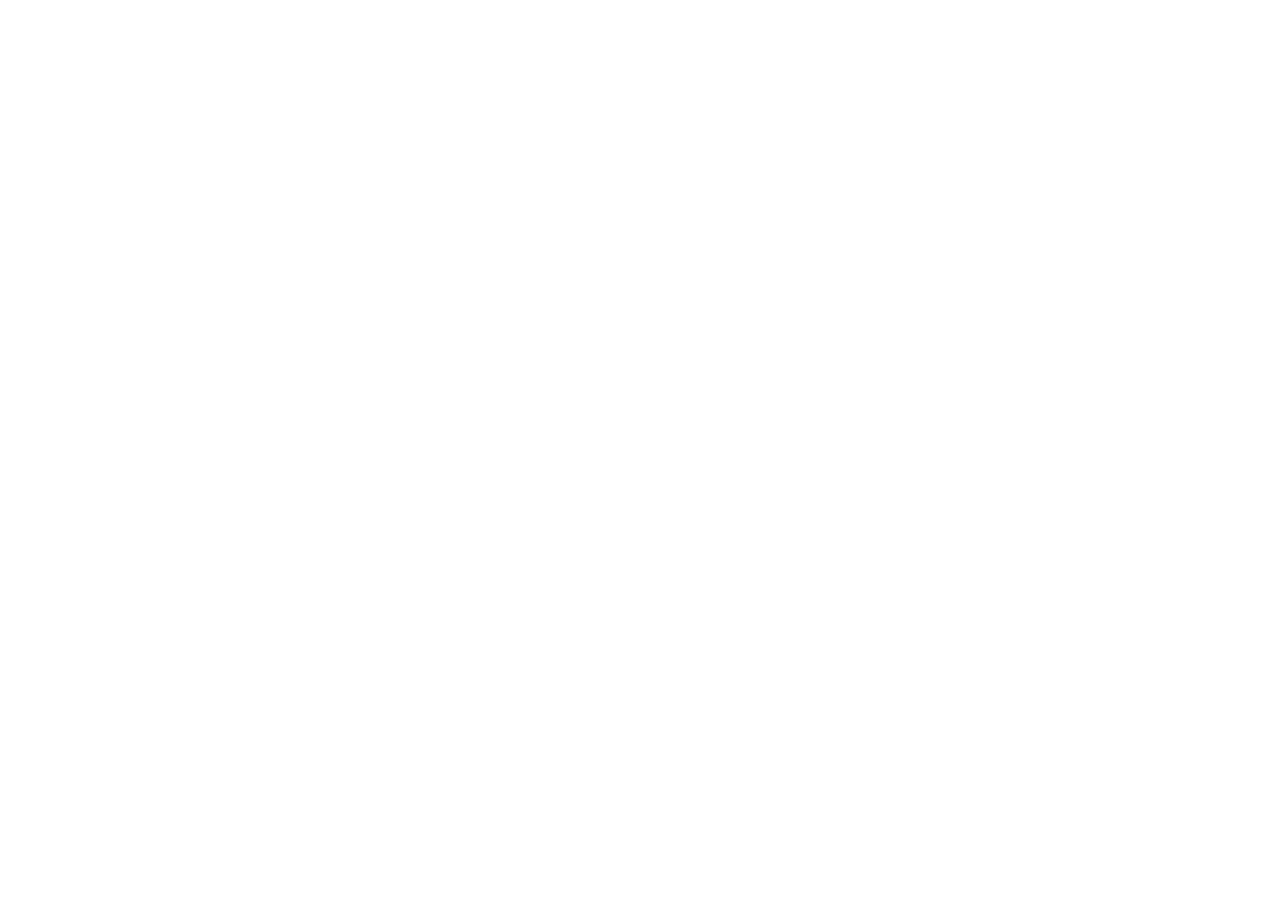
==== index.html @ fc614683 "[update]文字小文字に" ====
<!DOCTYPE html>
<html lang="ja">
<head>
  <meta charset="UTF-8">
  <meta name="viewport" content="width=device-width, initial-scale=1.0">
  <title>佐々木様LP</title>
    <link rel="stylesheet" type="text/css" href="css/reset.css">
    <!-- <link rel="stylesheet" type="text/css" href="css/anime.css"> -->
  <link rel="stylesheet" href="./assets/css/reset.css">
  <link rel="stylesheet" href="./assets/css/style.css">
</head>
<body id="protected-content" style="display: none;">

  <header></header>


  <div id="wrap">
    <div class="pagetop">
      <div class="side formBtn btn_float ">
        <a href="https://lp.starlight-fitness.jp/clp/sv5-ig-prof-lead-v1-line-thanks/" target="_blank">
          <!-- クリックした先のURL!-->
          <img class="lazyload -pc" src="./assets/img/PC/banner.png" alt>
          <img class="lazyload -sp" src="./assets/img/SP/banner.png" alt>
        </a>
      </div>
    </div>



    <!--FVここから-->
    <!-- <section id="section-sp01">
      <div class="container">
        <picture>
          <source srcset="./assets/img/PC/FV01.jpg" media="(max-width:600px)">
          <img src="./assets/img/PC/FV01.jpg" alt loading="lazy">
        </picture>
      </div>
    </section> -->
    <section id="section-01">
      <div class="container">
        <picture>
          <source srcset="./assets/img/SP/1FV-men.jpg" media="(max-width:600px)">
          <img src="./assets/img/PC/1FV-men.jpg" alt loading="lazy">
        </picture>
        <div class="section-01 btn_area">
          <a href="https://lp.starlight-fitness.jp/clp/sv5-ig-prof-lead-v1-line-thanks/" target="blank">
            <img src="./assets/img/PC/btn01.png" alt>
          </a>
        </div>
      </div>
    </section>
    <section id="section-02"><!--背景画像を指定02-->
      <div class="container">
        <picture>
          <source srcset="./assets/img/SP/sec02.jpg" media="(max-width:600px)">
          <img src="./assets/img/PC/sec02.jpg" alt loading="lazy">
        </picture>
        <div class="video_area">
          <div style="padding:60% 0 0 0;position:relative;"><iframe src="https://player.vimeo.com/video/820340994?h=510c86d027&amp;badge=0&amp;autopause=0&amp;player_id=0&amp;app_id=58479"  allow="autoplay; fullscreen; picture-in-picture; clipboard-write" style="position:absolute;top:0;left:0;width:100%;height:100%;" title="LP用の動画"></iframe></div>

        </div>

      </div>
    </section>
    <section id="section-cta"><!--背景画像を指定03-->
      <div class="container">
        <picture>
          <source srcset="./assets/img/SP/cta.jpg" media="(max-width:600px)" >
          <img src="./assets/img/PC/cta.jpg" alt loading="lazy">
        </picture>
        <div class="btn_area">
          <a href="https://lp.starlight-fitness.jp/clp/sv5-ig-prof-lead-v1-line-thanks/" target="blank">
            <img src="./assets/img/PC/btn01.png" alt>
          </a>
        </div>
      </div>
    </section>
    <section id="section-03"><!--背景画像を指定03-->
      <div class="container">
        <picture>
          <source srcset="./assets/img/SP/sec03.jpg" media="(max-width:600px)" >
          <img src="./assets/img/PC/sec03.jpg" alt loading="lazy">
        </picture>
      </div>
    </section>
    <section id="section-04"><!--背景画像を指定04-->
      <div class="container">
        <picture>
          <source srcset="./assets/img/SP/sec04.jpg" media="(max-width:600px)" >
          <img src="./assets/img/PC/sec04.jpg" alt loading="lazy">
        </picture>
      </div>
    </section>
    <section id="section-05"><!--背景画像を指定05-->
      <div class="container">
        <picture>
          <source srcset="./assets/img/SP/sec05.jpg" media="(max-width:600px)" >
          <img src="./assets/img/PC/sec05.jpg" alt loading="lazy">
        </picture>
      </div>
    </section>
    <section id="section-06"><!--背景画像を指定06-->
      <div class="container">
        <picture>
          <source srcset="./assets/img/SP/sec06.jpg" media="(max-width:600px)" >
          <img src="./assets/img/PC/sec06.jpg" alt loading="lazy">
        </picture>
        <!-- <div class="btn_area">
          <a href="https://lp.starlight-fitness.jp/clp/sv5-ig-prof-lead-v1-line-thanks/" target="blank">
            <img src="./assets/img/PC/btn02.png" alt>
          </a>
        </div> -->
      </div>
    </section>
    <section id="section-07"><!--背景画像を指定07-->
      <div class="container">
        <picture>
          <source srcset="./assets/img/SP/sec07.jpg" media="(max-width:600px)" >
          <img src="./assets/img/PC/sec07.jpg" alt loading="lazy">
        </picture>
      </div>
    </section>
    <section id="section-08"><!--背景画像を指定08-->
      <div class="container">
        <picture>
          <source srcset="./assets/img/SP/sec08.jpg" media="(max-width:600px)" >
          <img src="./assets/img/PC/sec08.jpg" alt loading="lazy">
        </picture>
      </div>
    </section>
    <section id="section-09"><!--背景画像を指定06-->
      <div class="container">
        <picture>
          <source srcset="./assets/img/SP/sec09.jpg" media="(max-width:600px)" >
          <img src="./assets/img/PC/sec09.jpg" alt loading="lazy">
        </picture>
      </div>
    </section>
    <section id="section-10"><!--背景画像を指定07-->
      <div class="container">
        <picture>
          <source srcset="./assets/img/SP/sec10.jpg" media="(max-width:600px)" >
          <img src="./assets/img/PC/sec10.jpg" alt loading="lazy">
        </picture>
      </div>
    </section>
    <section id="section-11"><!--背景画像を指定08-->
      <div class="container">
        <picture>
          <source srcset="./assets/img/SP/sec11.jpg" media="(max-width:600px)" >
          <img src="./assets/img/PC/sec11.jpg" alt loading="lazy">
        </picture>
        <div class="section-11 btn_area">
          <a href="https://lp.starlight-fitness.jp/clp/sv5-ig-prof-lead-v1-line-thanks/" target="blank">
            <img src="./assets/img/PC/btn02.png" alt>
          </a>
        </div>
      </div>
    </section>
    <section id="section-12"><!--背景画像を指定09-->
      <div class="container">
        <picture>
          <source srcset="./assets/img/SP/sec12.jpg" media="(max-width:600px)" >
          <img src="./assets/img/PC/sec12.jpg" alt loading="lazy">
        </picture>
      </div>
    </section>
    <section id="section-13"><!--背景画像を指定09-->
      <div class="container">
        <picture>
          <source srcset="./assets/img/SP/sec13.jpg" media="(max-width:600px)" >
          <img src="./assets/img/PC/sec13.jpg" alt loading="lazy">
        </picture>
      </div>
    </section>
    <section id="section-14"><!--背景画像を指定09-->
      <div class="container">
        <picture>
          <source srcset="./assets/img/SP/sec14.jpg" media="(max-width:600px)" >
          <img src="./assets/img/PC/sec14.jpg" alt loading="lazy">
        </picture>
        <div class="btn_area">
          <a href="https://lp.starlight-fitness.jp/clp/sv5-ig-prof-lead-v1-line-thanks/" target="blank">
            <img src="./assets/img/PC/btn02.png" alt>
          </a>
        </div>
      </div>
    </section>


  </div>

<div id="footer">
  <a href="https://lp.starlight-fitness.jp/clp/privacy/">プライバシーポリシー</a>
  <a href="https://lp.starlight-fitness.jp/clp/tokusho/">特商法取引に関する表記</a><br>
  &copy;2024 STARLIGHT FITNESS, All Rights Reserved.
</div>

  <script src="https://code.jquery.com/jquery-3.4.1.min.js" integrity="sha256-CSXorXvZcTkaix6Yvo6HppcZGetbYMGWSFlBw8HfCJo=" crossorigin="anonymous"></script>
    <script>
      function authenticate() {
        var username = prompt("Enter username:");
        var password = prompt("Enter password:");

        // ベーシックなユーザー名とパスワードのチェック
        if (username === 'demo' && password === 'demo') {
          document.getElementById('protected-content').style.display = 'block';
        } else {
          alert('Incorrect username or password');
          window.location.reload();
        }
      }

      window.onload = function () {
        authenticate();
      };
    </script>
  <script src="https://player.vimeo.com/api/player.js"></script>
  <script src="./assets/js/style.js"></script>
</body>
</html>
---- assets/css/style.css ----
@charset "UTF-8";
/* ---------------------------------------------------
 * base
/* ---------------------------------------------------*/
html {
  font-size: 62.5%;
  /*適宜変更お願いします*/
  width: 100%;
  -webkit-box-sizing: border-box;
  box-sizing: border-box;
}

body {
  text-align: center;
  font-size: 10px;
  font-family: "Noto Sans JP", YuGothic, "Yu Gothic", "ヒラギノ角ゴシック", "Hiragino Sans", sans-serif;
  color: #000000;
  line-height: 1.75;
  width: 100%;
  background-color: #fff;
  font-weight: 400;
  /*適宜変更お願いします*/
  -webkit-font-feature-settings: "palt" 1;
          font-feature-settings: "palt" 1;
  /*自動カーニング*/
}

img {
  max-width: 100%;
  height: auto;
}

a {
  color: #fff;
}

a:hover {
  /*opacity: 0.8;*/
  text-decoration: none;
}

p {
  text-align: justify;
  hanging-punctuation: allow-end;
  /*文字のぶら下げ*/
}

section {
  margin-top: -5px;
}

#footer {
  text-align: center;
  font-size: 1.5em;
  padding: 1em;
  padding-bottom: 1em;
  margin-bottom: 0px;
  background-color: #696155;
  color: #ffffff;
}

#footer a {
  color: #ffffff;
  margin: 30px;
}

/* ---------------------------------------------------
 * common（PC　min-width: 1023px）
/* ---------------------------------------------------*/
.wrap {
  width: 2000px;
  max-width: 100%;
}

.container {
  position: relative;
  max-width: 1100px;
  margin-left: auto;
  margin-right: auto;
}

/*背景画像を指定*/
section#section-01 {
  background: url(../img_pc/section_1.webp) no-repeat top center;
  height: px;
}

section#section-02 {
  background: url(../img_pc/section_2.webp) no-repeat top center;
  height: px;
}

section#section-03 {
  background: url(../img_pc/section_3.webp) no-repeat top center;
  height: px;
}

section#section-04 {
  background: url(../img_pc/section_4.webp) no-repeat top center;
  height: px;
}

section#section-05 {
  background: url(../img_pc/section_5.webp) no-repeat top center;
  height: px;
}

section#section-06 {
  background: url(../img_pc/section_6.webp) no-repeat top center;
  height: px;
}

section#section-07 {
  background: url(../img_pc/section_7.webp) no-repeat top center;
  height: px;
}

section#section-08 {
  background: url(../img_pc/section_8.webp) no-repeat top center;
  height: px;
}

section#section-09 {
  background: url(../img_pc/section_9.webp) no-repeat top center;
  height: px;
}

section#section-10 {
  background: url(../img_pc/section_10.webp) no-repeat top center;
  height: px;
}

/*背景画像を指定*/
section#section-11 {
  background: url(../img_pc/section_11.webp) no-repeat top center;
  height: px;
}

section#section-12 {
  background: url(../img_pc/section_12.webp) no-repeat top center;
  height: px;
}

section#section-13 {
  background: url(../img_pc/section_13.webp) no-repeat top center;
  height: px;
}

section#section-14 {
  background: url(../img_pc/section_14.webp) no-repeat top center;
  height: px;
}

section#section-15 {
  background: url(../img_pc/section_15.webp) no-repeat top center;
  height: px;
}

section#section-16 {
  background: url(../img_pc/section_16.webp) no-repeat top center;
  height: px;
}

section#section-17 {
  background: url(../img_pc/section_17.webp) no-repeat top center;
  height: px;
}

section#section-18 {
  background: url(../img_pc/section_18.webp) no-repeat top center;
  height: px;
}

section#section-19 {
  background: url(../img_pc/section_19.webp) no-repeat top center;
  height: px;
}

section#section-20 {
  background: url(../img_pc/section_20.webp) no-repeat top center;
  height: px;
}

/*背景画像を指定*/
section#section-21 {
  background: url(../img_pc/section_21.webp) no-repeat top center;
  height: px;
}

section#section-22 {
  background: url(../img_pc/section_22.webp) no-repeat top center;
  height: px;
}

section#section-23 {
  background: url(../img_pc/section_23.webp) no-repeat top center;
  height: px;
}

section#section-24 {
  background: url(../img_pc/section_24.webp) no-repeat top center;
  height: px;
}

section#section-25 {
  background: url(../img_pc/section_25.webp) no-repeat top center;
  height: px;
}

section#section-26 {
  background: url(../img_pc/section_26.webp) no-repeat top center;
  height: px;
}

section#section-27 {
  background: url(../img_pc/section_27.webp) no-repeat top center;
  height: px;
}

section#section-28 {
  background: url(../img_pc/section_28.webp) no-repeat top center;
  height: px;
}

section#section-29 {
  background: url(../img_pc/section_29.webp) no-repeat top center;
  height: px;
}

/*背景画像を指定*/
section#section-30 {
  background: url(../img_pc/section_30.webp) no-repeat top center;
  height: px;
}

/*背景画像を指定*/
section#section-31 {
  background: url(../img_pc/section_31.webp) no-repeat top center;
  height: px;
}

section#section-32 {
  background: url(../img_pc/section_32.webp) no-repeat top center;
  height: px;
}

section#section-33_1 {
  background: url(../img_pc/section_33_1.webp) no-repeat top center;
  height: px;
}

section#section-33_2 {
  background: url(../img_pc/section_33_2.webp) no-repeat top center;
  height: px;
}

section#section-33_3 {
  background: url(../img_pc/section_33_3.webp) no-repeat top center;
  height: px;
}

section#section-33_4 {
  background: url(../img_pc/section_33_4.webp) no-repeat top center;
  height: px;
}

section#section-34 {
  background: url(../img_pc/section_34.webp) no-repeat top center;
  height: px;
}

section#section-35 {
  background: url(../img_pc/section_35.webp) no-repeat top center;
  height: px;
}

section#section-36 {
  background: url(../img_pc/section_36.webp) no-repeat top center;
  height: px;
}

section#section-37 {
  background: url(../img_pc/section_37.webp) no-repeat top center;
  height: px;
}

section#section-38 {
  background: url(../img_pc/section_38.webp) no-repeat top center;
  height: px;
}

section#section-39 {
  background: url(../img_pc/section_39.webp) no-repeat top center;
  height: px;
}

section#section-40 {
  background: url(../img_pc/section_40.webp) no-repeat top center;
  height: px;
}

/*背景画像を指定*/
section#section-41_1 {
  background: url(../img_pc/section_41_1.webp) no-repeat top center;
  height: px;
}

section#section-41_2 {
  background: url(../img_pc/section_41_2.webp) no-repeat top center;
  height: px;
}

section#section-41_3 {
  background: url(../img_pc/section_41_3.webp) no-repeat top center;
  height: px;
}

section#section-41_4 {
  background: url(../img_pc/section_41_4.webp) no-repeat top center;
  height: px;
}

section#section-42 {
  background: url(../img_pc/section_42.webp) no-repeat top center;
  height: px;
}

section#section-43 {
  background: url(../img_pc/section_43.webp) no-repeat top center;
  height: px;
}

section#section-44 {
  background: url(../img_pc/section_44_1.webp) no-repeat top center;
  height: px;
}

section#section-45 {
  background: url(../img_pc/section_44_2.webp) no-repeat top center;
  height: px;
}

section#section-46 {
  background: url(../img_pc/section_44_3.webp) no-repeat top center;
  height: px;
}

section#section-47 {
  background: url(../img_pc/section_44_4.webp) no-repeat top center;
  height: px;
}

.-pc {
  display: block;
}

.-sp {
  display: none;
}

*,
*::before,
*::after {
  -webkit-box-sizing: inherit;
  box-sizing: inherit;
  /*親要素のbox-sizingを継承*/
}

.btn_area {
  position: absolute;
  z-index: 999;
  top: 50%;
  right: 0;
  left: 0;
  margin: auto;
  width: 36%;
  -webkit-animation: poyon 2s infinite;
  animation: poyon 2s infinite;
}

.section-01.btn_area {
  position: absolute;
  z-index: 999;
  top: 72%;
  right: 0;
  left: -26%;
  margin: auto;
  width: 39%;
  -webkit-animation: poyon 2s infinite;
  animation: poyon 2s infinite;
}

.section-11.btn_area {
  top: 54%;
}

@-webkit-keyframes poyon {
  0% {
    -webkit-transform: scale(1, 1) translate(0%, 0%);
            transform: scale(1, 1) translate(0%, 0%);
  }
  15% {
    -webkit-transform: scale(0.95, 0.95) translate(0%, 0%);
            transform: scale(0.95, 0.95) translate(0%, 0%);
  }
  30% {
    -webkit-transform: scale(1.05, 1.05) translate(0%, 0%);
            transform: scale(1.05, 1.05) translate(0%, 0%);
  }
  50% {
    -webkit-transform: scale(0.95, 0.95) translate(0%, 0%);
            transform: scale(0.95, 0.95) translate(0%, 0%);
  }
  70% {
    -webkit-transform: scale(1.05, 1.05) translate(0%, 0%);
            transform: scale(1.05, 1.05) translate(0%, 0%);
  }
  100% {
    -webkit-transform: scale(1, 1) translate(0%, 0%);
            transform: scale(1, 1) translate(0%, 0%);
  }
}

@keyframes poyon {
  0% {
    -webkit-transform: scale(1, 1) translate(0%, 0%);
            transform: scale(1, 1) translate(0%, 0%);
  }
  15% {
    -webkit-transform: scale(0.95, 0.95) translate(0%, 0%);
            transform: scale(0.95, 0.95) translate(0%, 0%);
  }
  30% {
    -webkit-transform: scale(1.05, 1.05) translate(0%, 0%);
            transform: scale(1.05, 1.05) translate(0%, 0%);
  }
  50% {
    -webkit-transform: scale(0.95, 0.95) translate(0%, 0%);
            transform: scale(0.95, 0.95) translate(0%, 0%);
  }
  70% {
    -webkit-transform: scale(1.05, 1.05) translate(0%, 0%);
            transform: scale(1.05, 1.05) translate(0%, 0%);
  }
  100% {
    -webkit-transform: scale(1, 1) translate(0%, 0%);
            transform: scale(1, 1) translate(0%, 0%);
  }
}
.btn_float {
  position: fixed;
  z-index: 999;
  width: 25vw;
  bottom: 2%;
  right: 2%;
}

iframe {
  width: 100%;
  height: 100%;
}

.video_area {
  position: absolute;
  z-index: 999;
  top: 26.5%;
  right: 0px;
  left: 0px;
  margin: auto;
  width: 54.5%;
  height: auto;
}

/*追従cta*/
.btn_float {
  position: fixed;
  z-index: 999;
  width: 25%;
  bottom: 20px;
  right: 0%;
  left: 73%;
}

.side {
  position: fixed;
  right: 0;
  bottom: 2%;
  z-index: 9999999;
}

.side a img:hover {
  opacity: 1;
}

.pagetop {
  opacity: 0;
  -webkit-transition: opacity 0.5s ease-in-out;
  transition: opacity 0.5s ease-in-out;
}

.pagetop.show {
  opacity: 1;
}

/*-----------------タブレットサイズ-----------------------
@media (min-width: 600px) and (max-width: 1023px) {
    body {
        font-size: 3.2rem;
    }
    .-pc {
        display: none;
    }
    .-sp {
        display: block;
    }
    .wrap {
        max-width: 100%;
        width: 100%;
    }
}
----------------------------------------*/
/*-----------------スマホサイズ-----------------------*/
@media screen and (max-width: 600px) {
  .-pc {
    display: none;
  }
  .-sp {
    display: block;
  }
  body {
    font-size: 4.2vw;
  }
  .wrap {
    max-width: 100%;
    width: 100%;
  }
  #footer {
    text-align: center;
    font-size: 0.8em;
    padding: 1em;
    margin-bottom: 0px;
  }
  #footer a {
    color: #ffffff;
  }
  .btn_area {
    position: absolute;
    z-index: 999;
    top: 50%;
    right: 0;
    left: 0;
    margin: auto;
    width: 84%;
    -webkit-animation: poyon 2s infinite;
            animation: poyon 2s infinite;
  }
  /*追従cta*/
  .btn_float {
    position: fixed;
    z-index: 999;
    width: 90%;
    bottom: 0;
    right: 0%;
    left: 5.5%;
  }
  .side {
    position: fixed;
    right: 0;
    bottom: 0;
    z-index: 9999999;
  }
  .side a img:hover {
    opacity: 1;
  }
  /*動画*/
  iframe {
    width: 100%;
    height: 100%;
  }
  .video_area {
    position: absolute;
    z-index: 999;
    top: 23%;
    right: 0;
    left: 0px;
    margin: auto;
    width: 90%;
    height: auto;
  }
  .section-01.btn_area {
    top: 75%;
    left: 0%;
    width: 90%;
  }
  section#section-01,
  section#section-02,
  section#section-03,
  section#section-04,
  section#section-05,
  section#section-06,
  section#section-07,
  section#section-08,
  section#section-09,
  section#section-10,
  section#section-11,
  section#section-12,
  section#section-13,
  section#section-14,
  section#section-15,
  section#section-16,
  section#section-17,
  section#section-18,
  section#section-19,
  section#section-20,
  section#section-21,
  section#section-22,
  section#section-23,
  section#section-24,
  section#section-25,
  section#section-26,
  section#section-27,
  section#section-28,
  section#section-29,
  section#section-30,
  section#section-31,
  section#section-32,
  section#section-33_1,
  section#section-33_2,
  section#section-33_3,
  section#section-33_4,
  section#section-34,
  section#section-35,
  section#section-36,
  section#section-37,
  section#section-38,
  section#section-39,
  section#section-40,
  section#section-41_1,
  section#section-41_2,
  section#section-41_3,
  section#section-41_4,
  section#section-42,
  section#section-43,
  section#section-44_1,
  section#section-44_2,
  section#section-44_3,
  section#section-44_4 {
    background: none !important;
  }
  section {
    margin-top: -12px;
  }
}
/*----------------------------------------*/
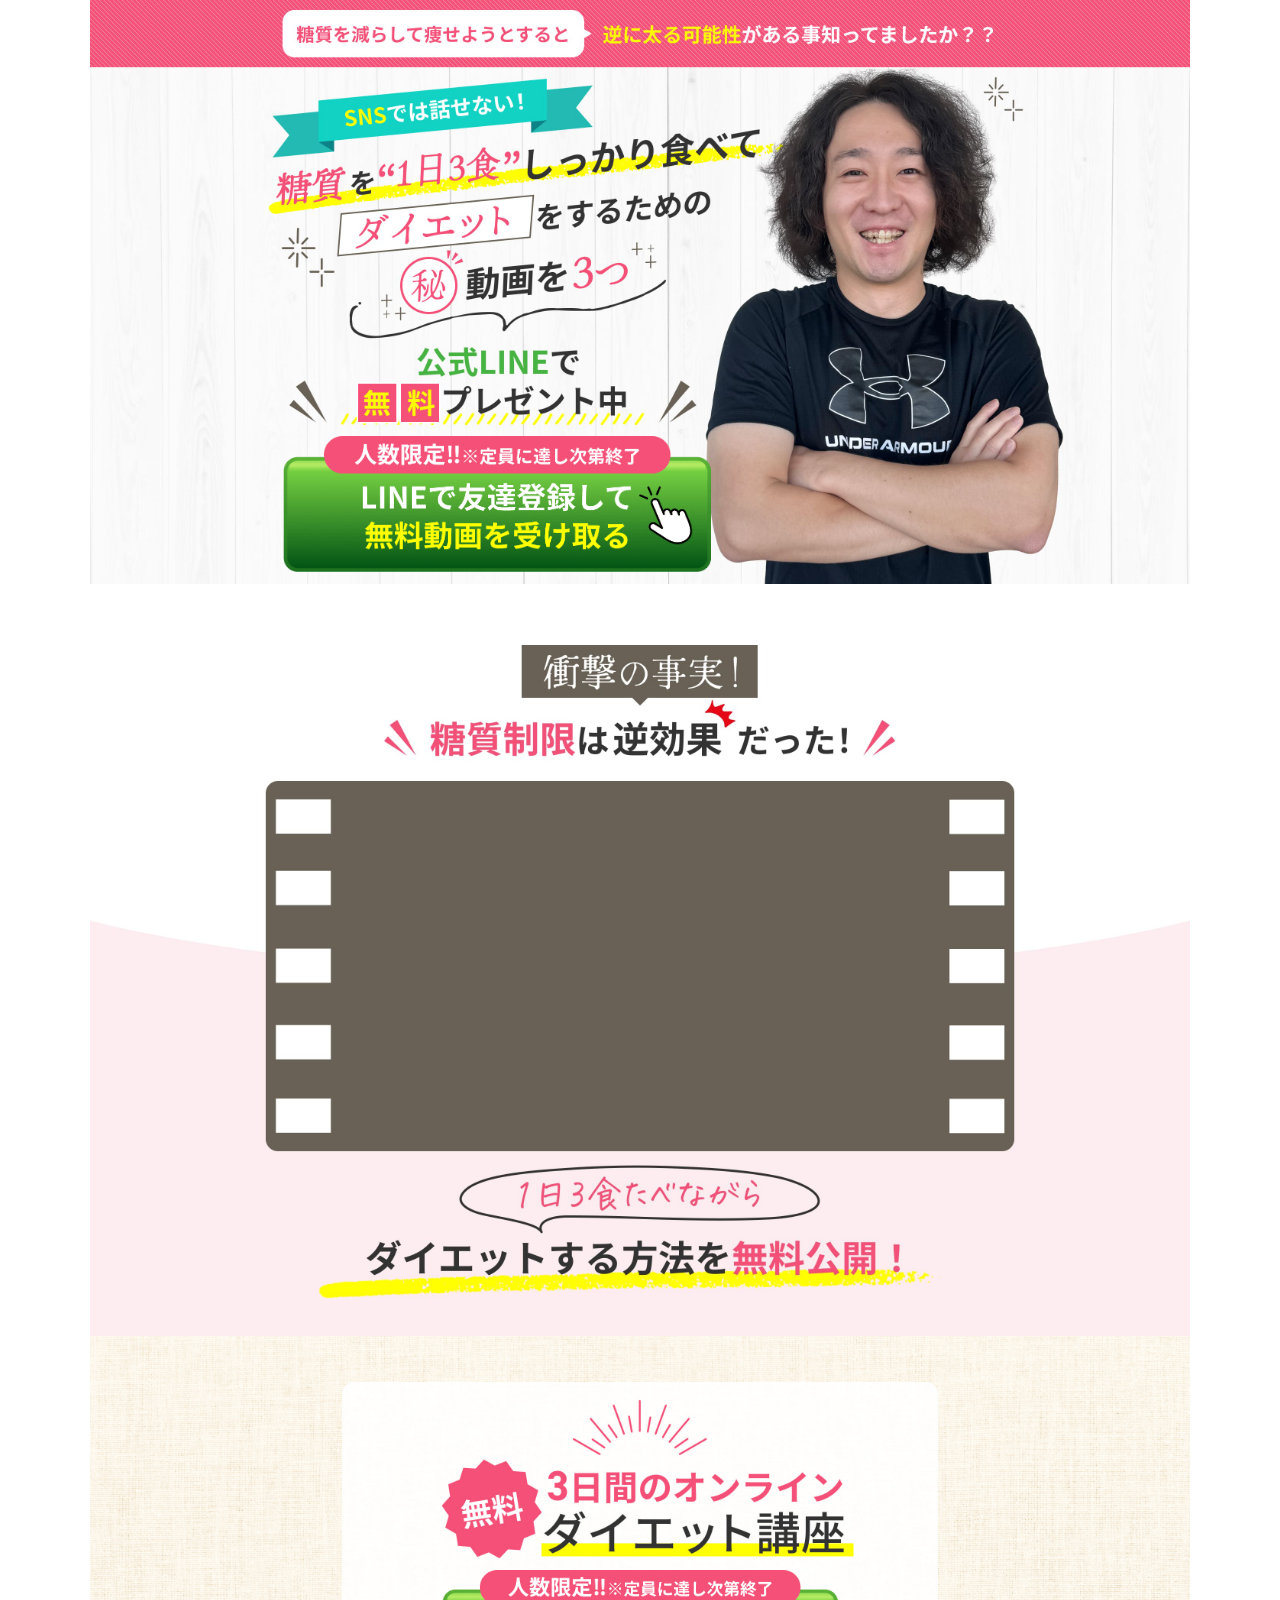
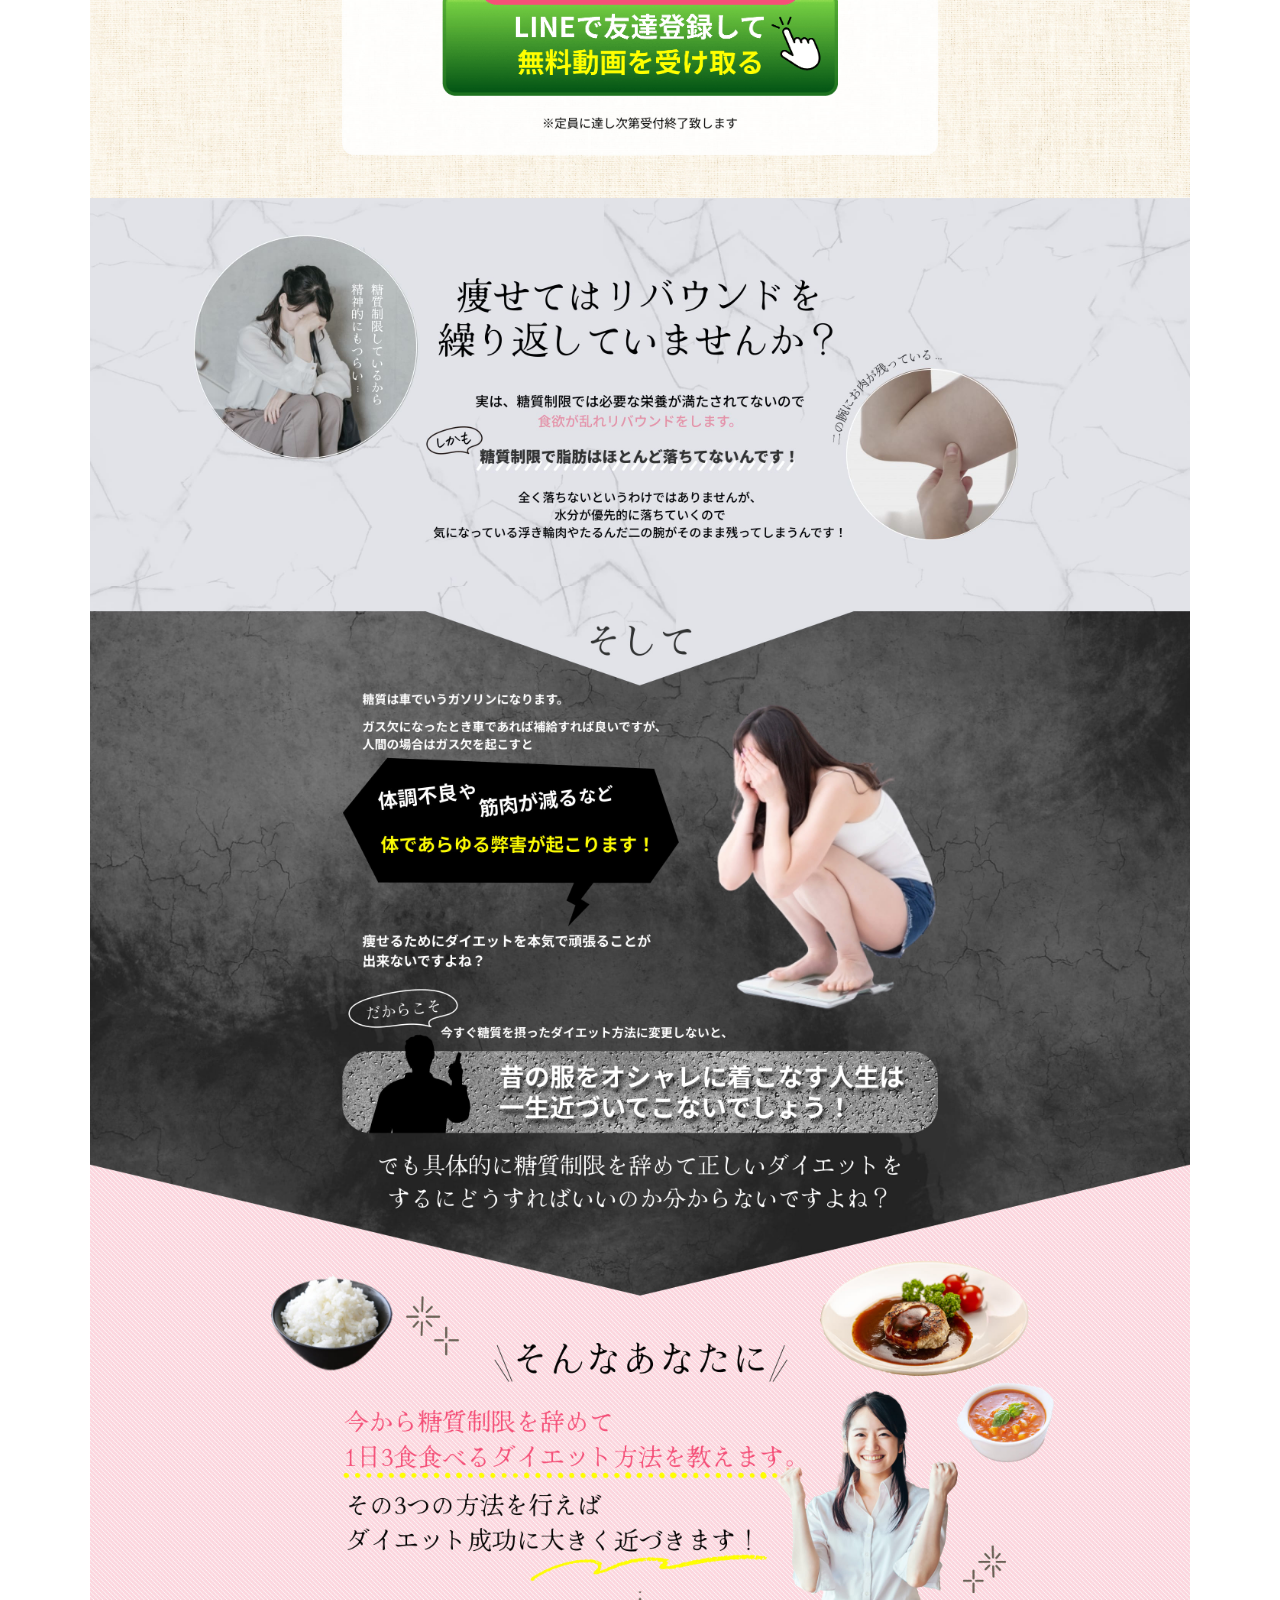
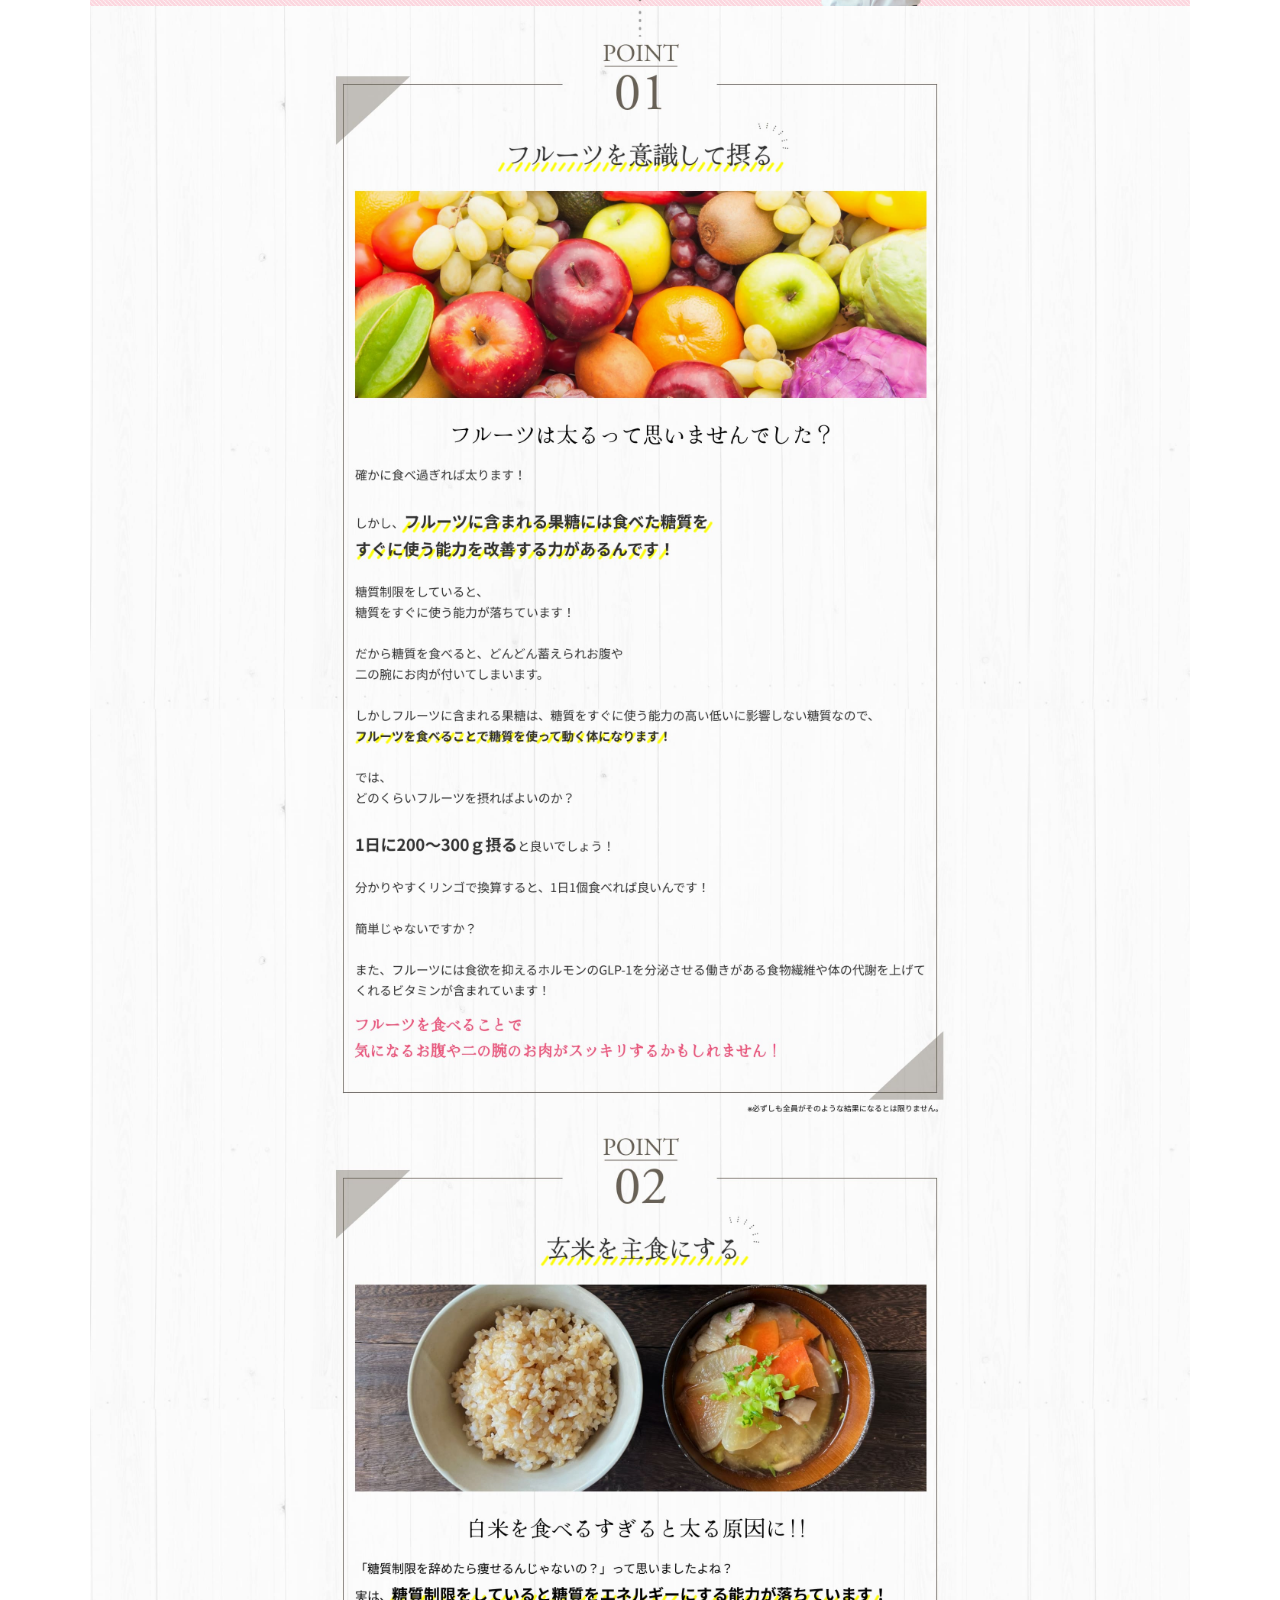
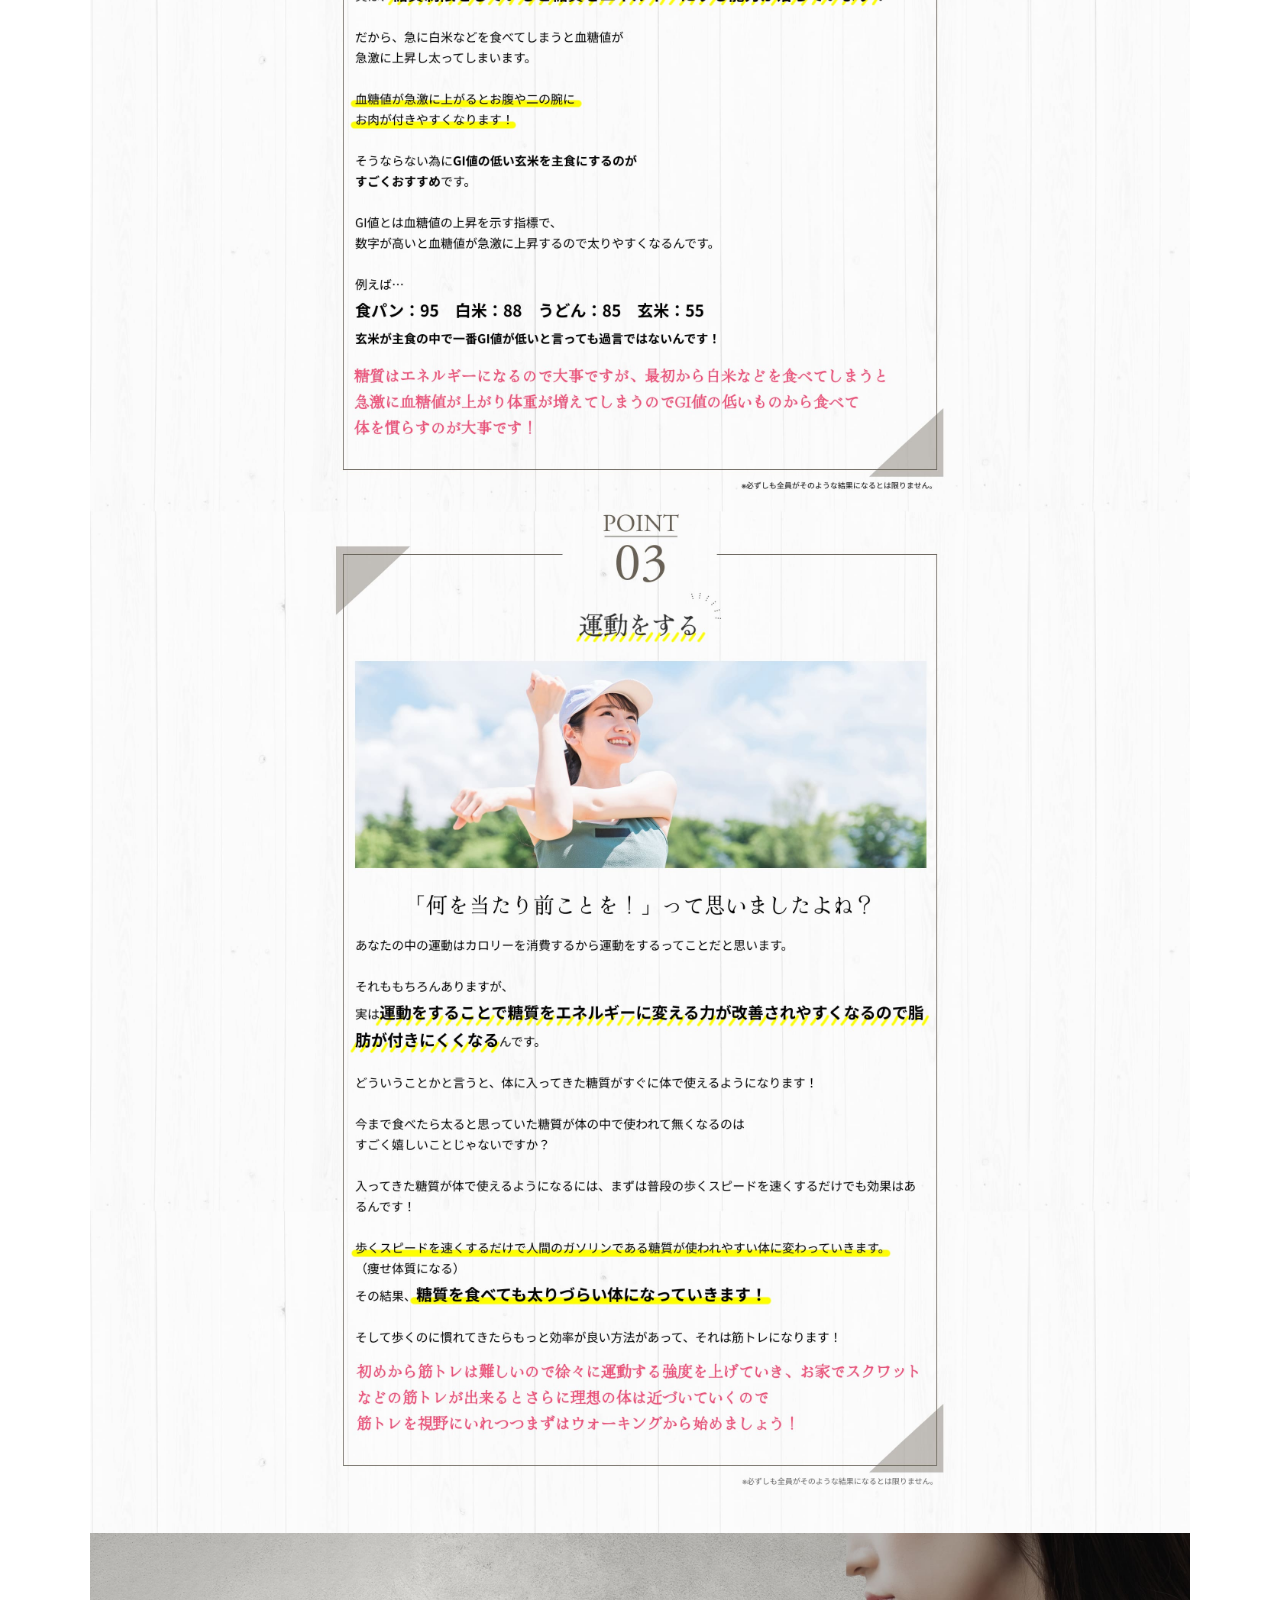
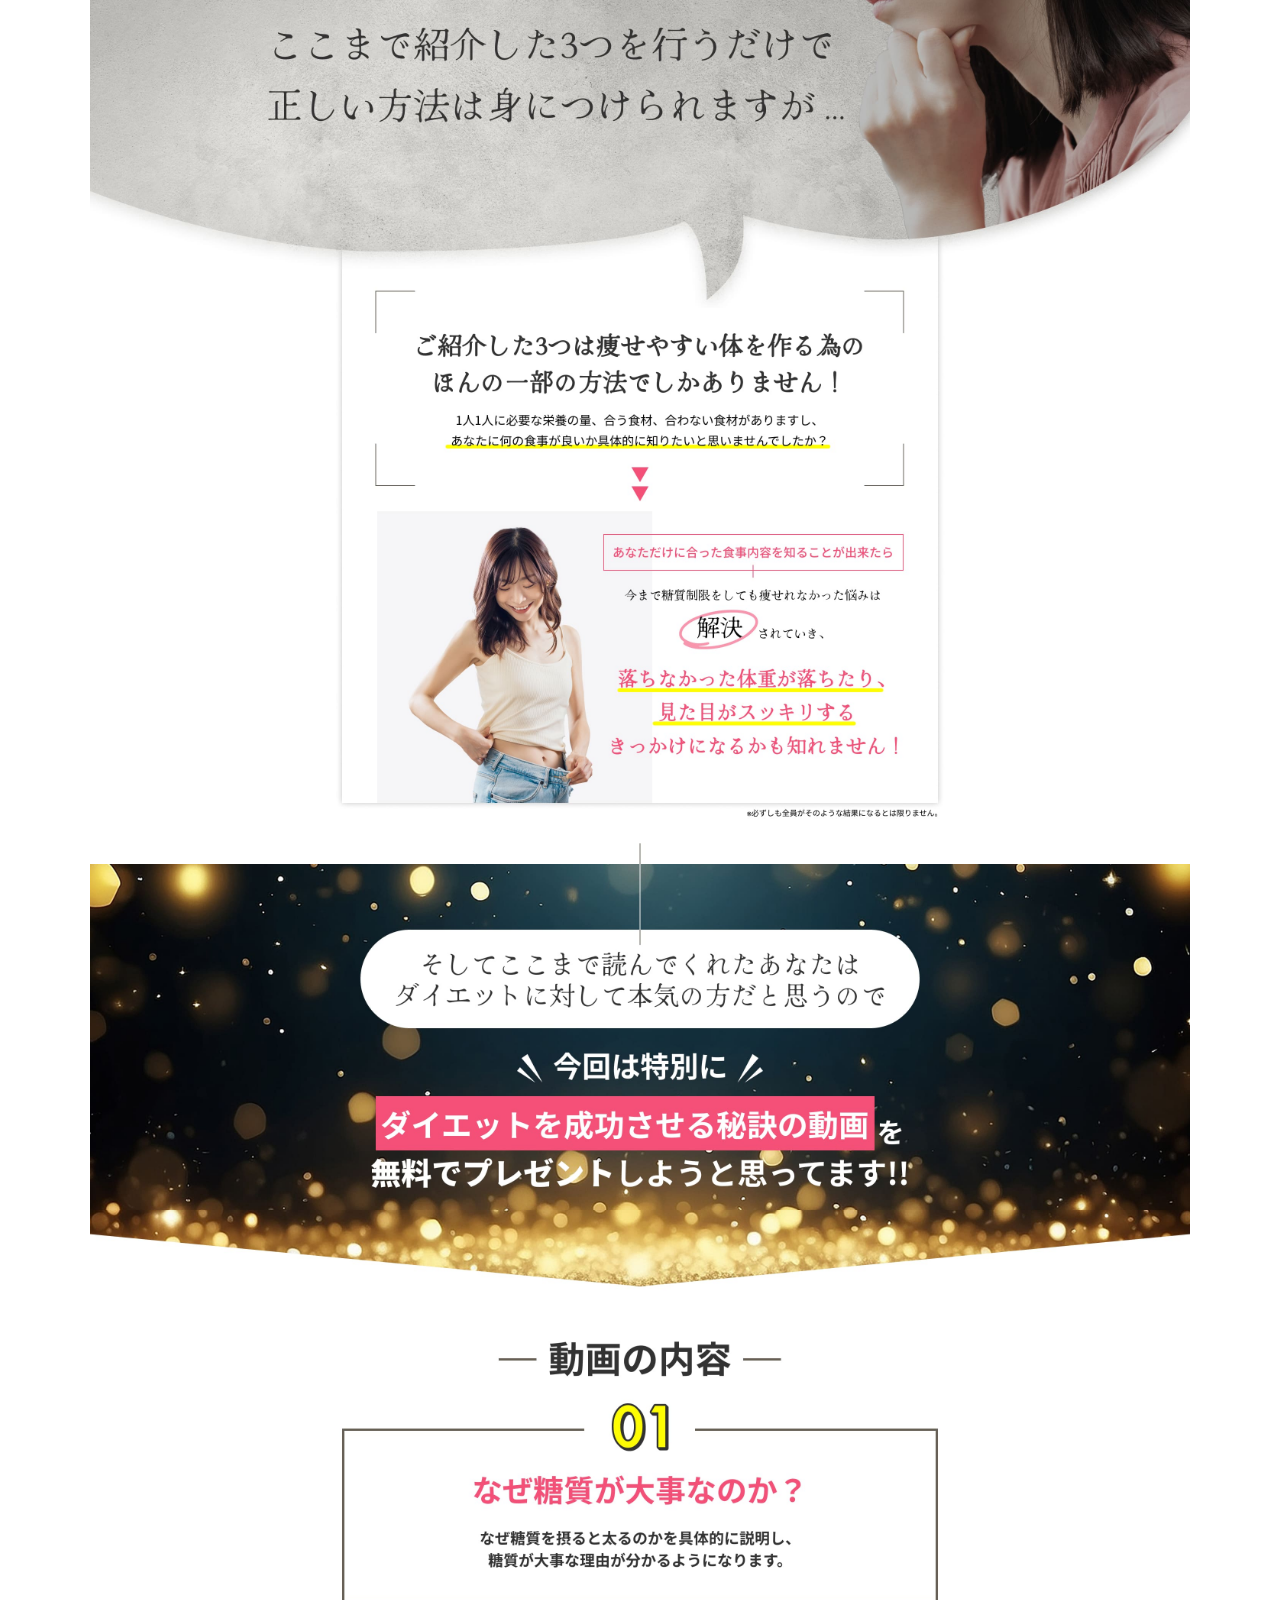
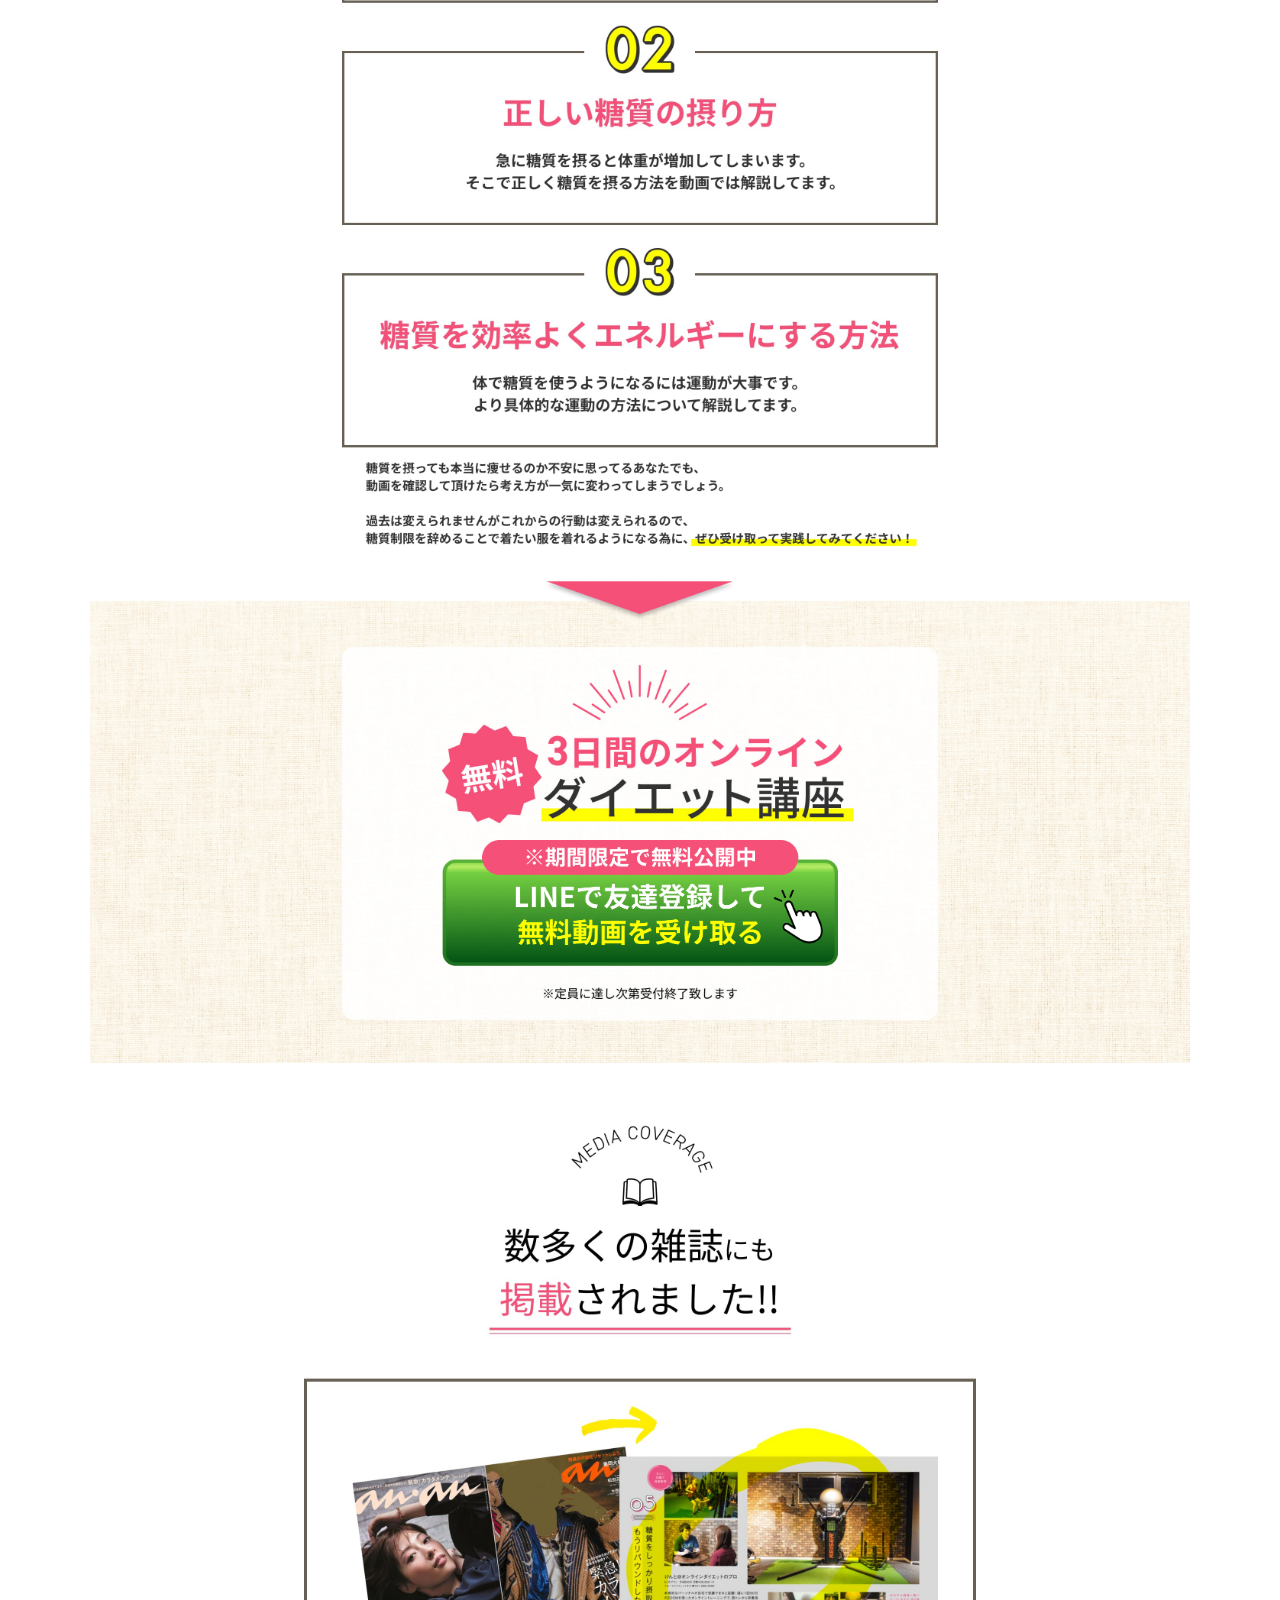
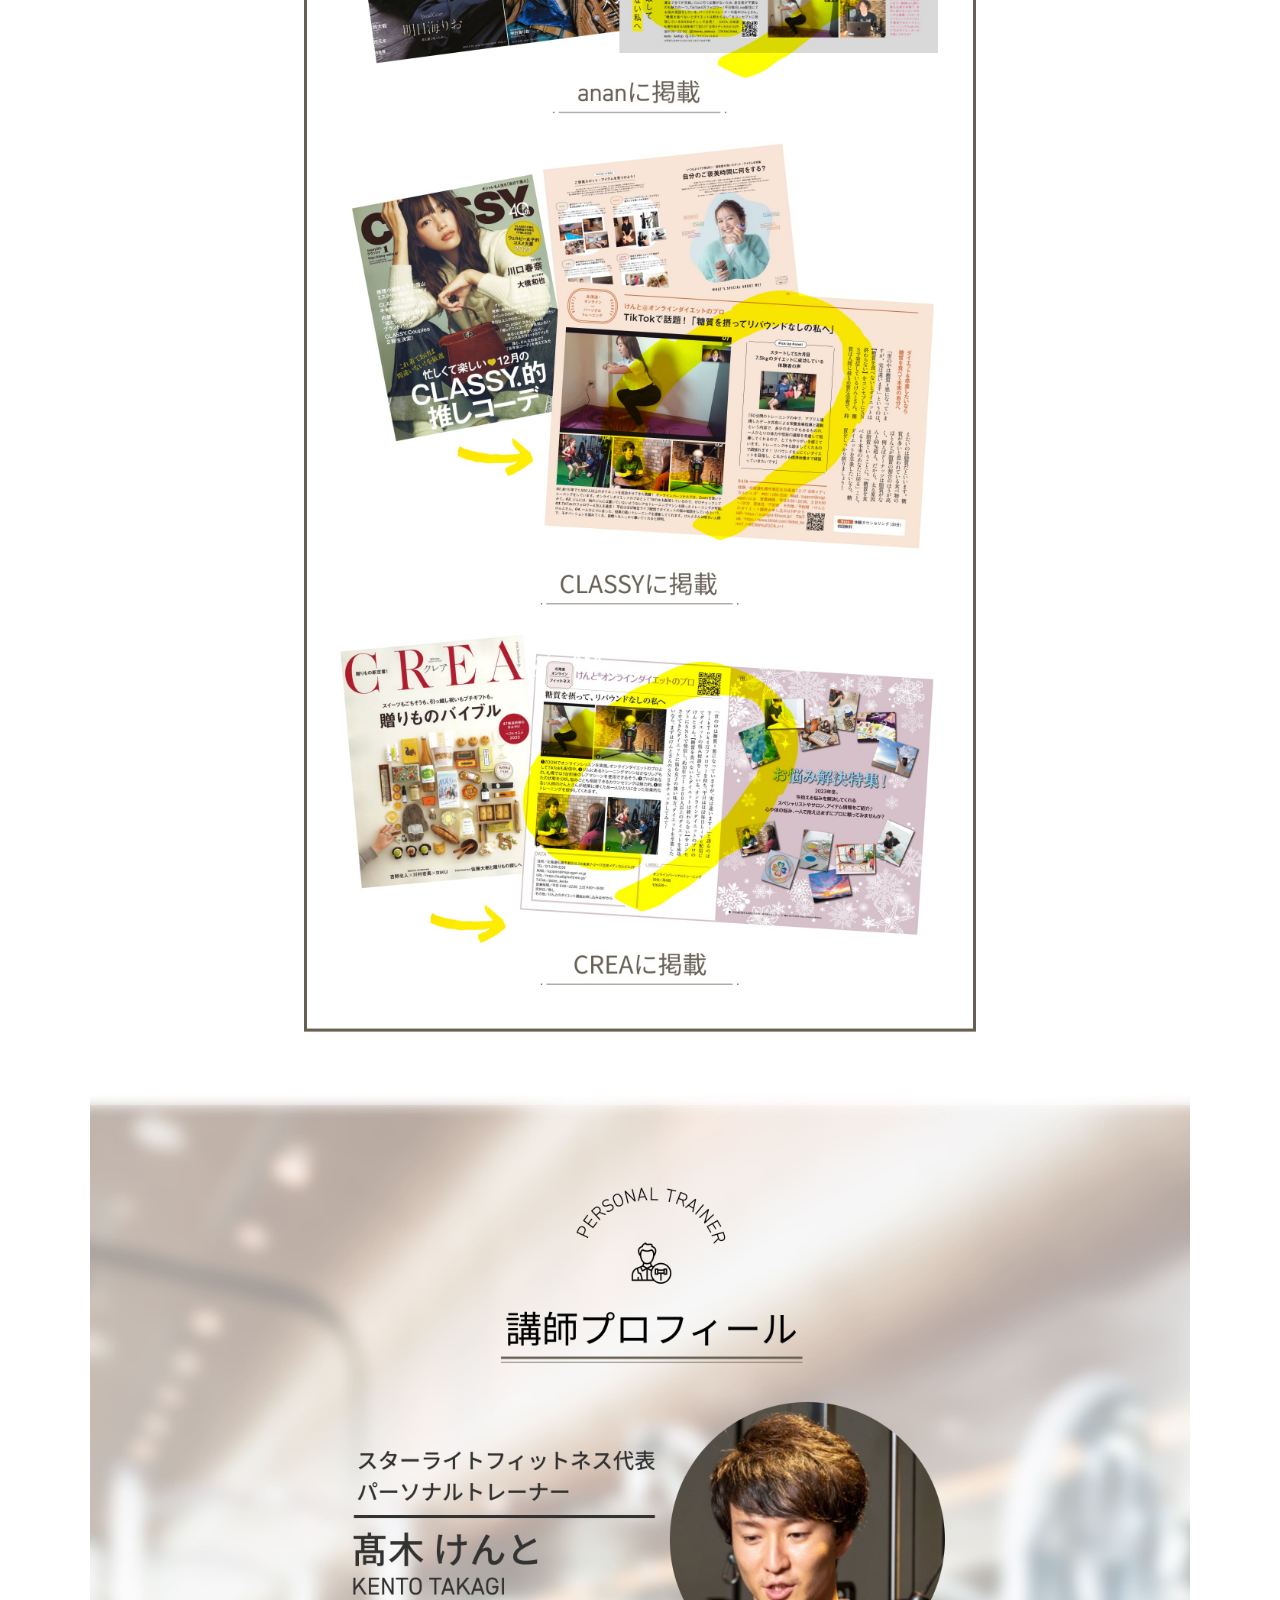
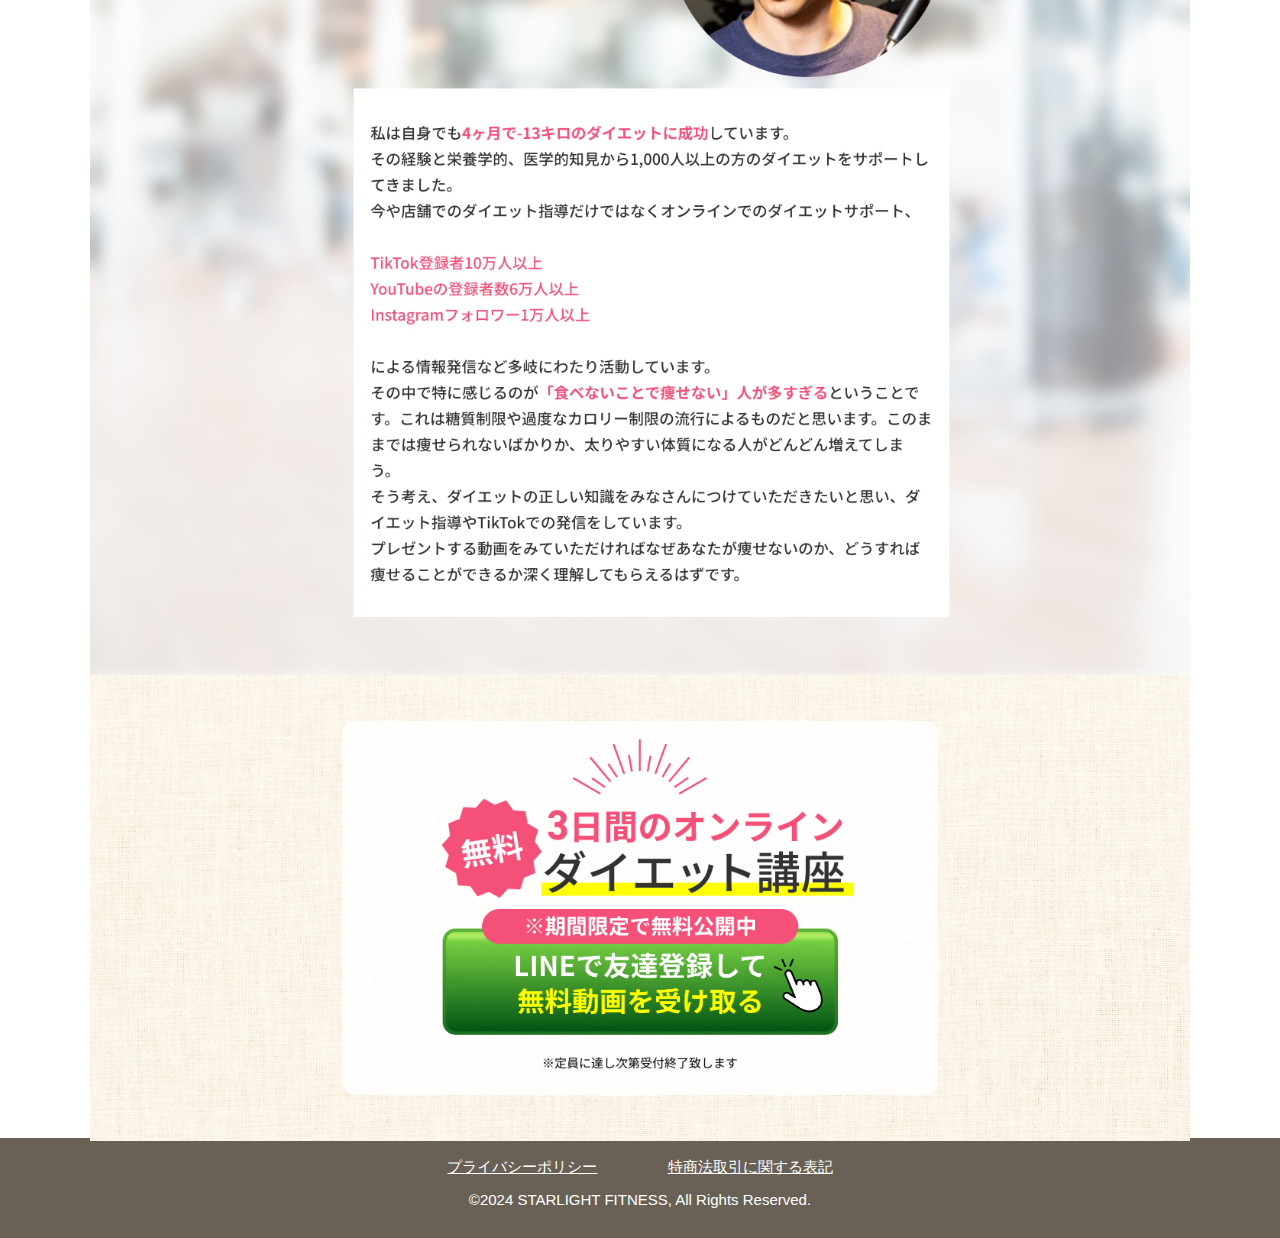
==== commit 40d3ba05: "[uodate]バナーポップアップ修正" ====
--- a/index.html
+++ b/index.html
@@ -9,7 +9,9 @@
   <link rel="stylesheet" href="./assets/css/reset.css">
   <link rel="stylesheet" href="./assets/css/style.css">
 </head>
-<body id="protected-content" style="display: none;">
+
+<body id="protected-content">
+<!-- <body id="protected-content" style="display: none;"> -->
 
   <header></header>
 
@@ -197,7 +199,7 @@
 </div>
 
   <script src="https://code.jquery.com/jquery-3.4.1.min.js" integrity="sha256-CSXorXvZcTkaix6Yvo6HppcZGetbYMGWSFlBw8HfCJo=" crossorigin="anonymous"></script>
-    <script>
+    <!-- <script>
       function authenticate() {
         var username = prompt("Enter username:");
         var password = prompt("Enter password:");
@@ -214,7 +216,7 @@
       window.onload = function () {
         authenticate();
       };
-    </script>
+    </script> -->
   <script src="https://player.vimeo.com/api/player.js"></script>
   <script src="./assets/js/style.js"></script>
 </body>
--- a/assets/css/style.css
+++ b/assets/css/style.css
@@ -15,7 +15,6 @@
   font-size: 10px;
   font-family: "Noto Sans JP", YuGothic, "Yu Gothic", "ヒラギノ角ゴシック", "Hiragino Sans", sans-serif;
   color: #000000;
-  line-height: 1.75;
   width: 100%;
   background-color: #fff;
   font-weight: 400;
@@ -49,19 +48,29 @@
   margin-top: -5px;
 }
 
+#section-01 {
+  margin-top: 0;
+}
+
 #footer {
   text-align: center;
   font-size: 1.5em;
-  padding: 1em;
+  padding: 20px;
   padding-bottom: 1em;
   margin-bottom: 0px;
   background-color: #696155;
   color: #ffffff;
+  margin-top: -5px;
+  height: 100px;
 }
 
 #footer a {
   color: #ffffff;
-  margin: 30px;
+  margin-bottom: 14px;
+  display: inline-block;
+}
+#footer a:first-child {
+  margin-right: 66px;
 }
 
 /* ---------------------------------------------------
@@ -87,7 +96,6 @@
 
 section#section-02 {
   background: url(../img_pc/section_2.webp) no-repeat top center;
-  height: px;
 }
 
 section#section-03 {
@@ -381,7 +389,7 @@
 .section-01.btn_area {
   position: absolute;
   z-index: 999;
-  top: 72%;
+  top: 74%;
   right: 0;
   left: -26%;
   margin: auto;
@@ -496,10 +504,14 @@
   opacity: 0;
   -webkit-transition: opacity 0.5s ease-in-out;
   transition: opacity 0.5s ease-in-out;
+  position: fixed;
+  z-index: 999999;
 }
 
 .pagetop.show {
   opacity: 1;
+  position: fixed;
+  z-index: 999999;
 }
 
 /*-----------------タブレットサイズ-----------------------
@@ -527,21 +539,24 @@
   .-sp {
     display: block;
   }
-  body {
-    font-size: 4.2vw;
-  }
   .wrap {
     max-width: 100%;
     width: 100%;
   }
   #footer {
     text-align: center;
-    font-size: 0.8em;
-    padding: 1em;
+    font-size: 14px;
     margin-bottom: 0px;
+    margin-top: -12px;
+    height: 78px;
   }
   #footer a {
     color: #ffffff;
+    margin-bottom: 10px;
+    display: inline-block;
+  }
+  #footer a:first-child {
+    margin-right: 32px;
   }
   .btn_area {
     position: absolute;
@@ -591,6 +606,9 @@
     top: 75%;
     left: 0%;
     width: 90%;
+  }
+  section#section-02 {
+    margin-top: 30px;
   }
   section#section-01,
   section#section-02,
@@ -648,7 +666,7 @@
     background: none !important;
   }
   section {
-    margin-top: -12px;
+    margin-top: -5px;
   }
 }
 /*----------------------------------------*/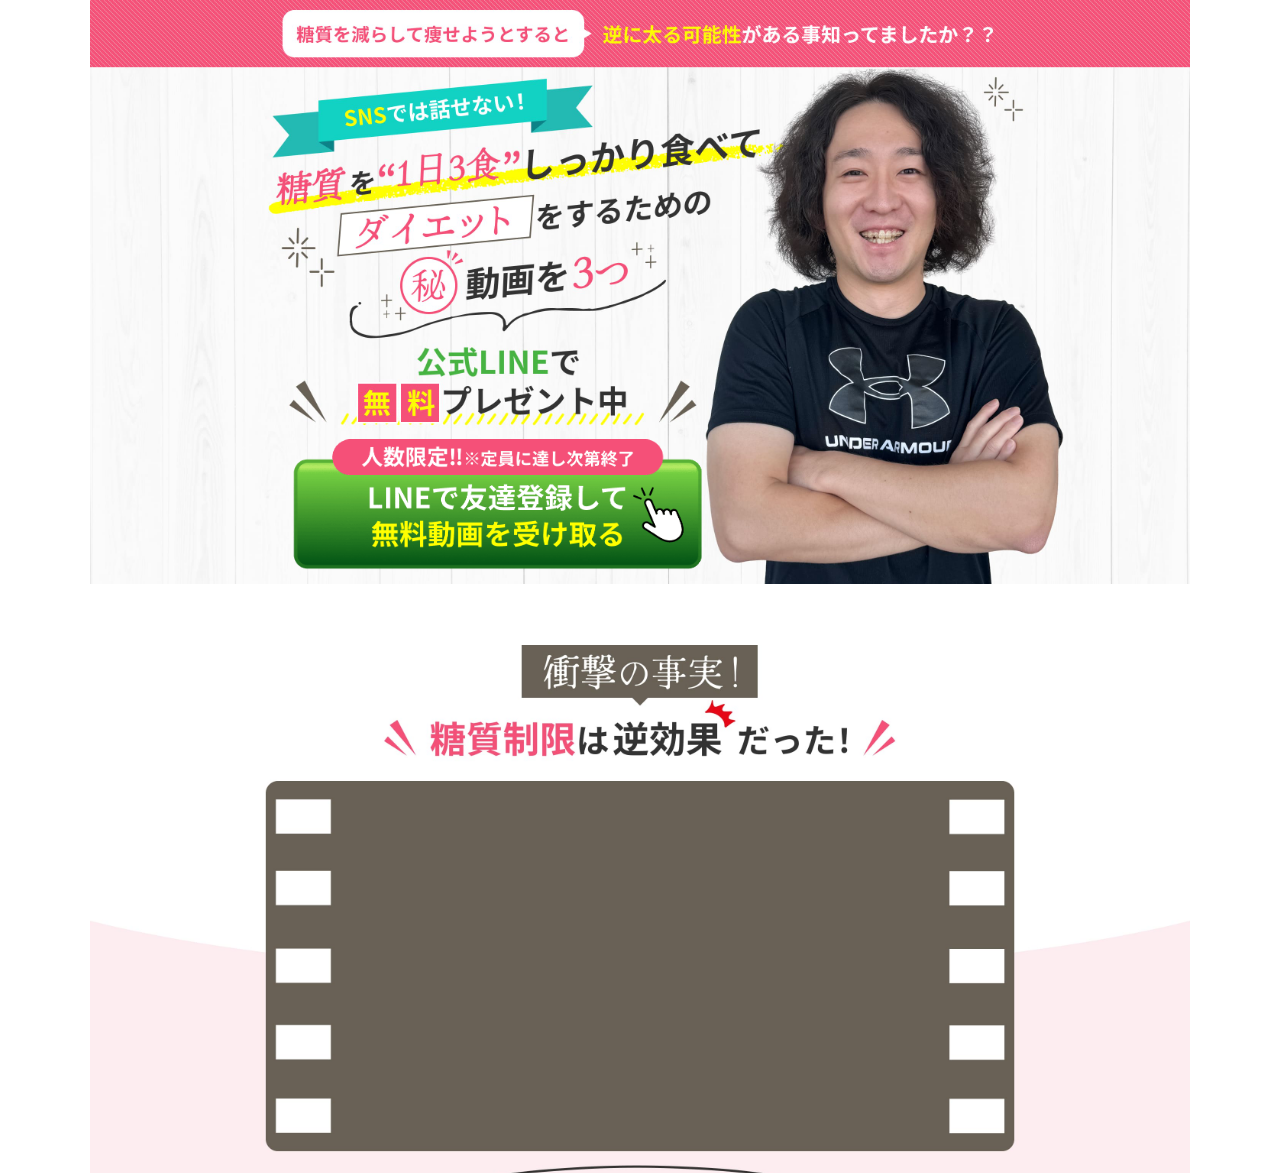
==== commit 51753c1e: "認証" ====
--- a/index.html
+++ b/index.html
@@ -199,7 +199,7 @@
 </div>
 
   <script src="https://code.jquery.com/jquery-3.4.1.min.js" integrity="sha256-CSXorXvZcTkaix6Yvo6HppcZGetbYMGWSFlBw8HfCJo=" crossorigin="anonymous"></script>
-    <!-- <script>
+    <script>
       function authenticate() {
         var username = prompt("Enter username:");
         var password = prompt("Enter password:");
@@ -216,7 +216,7 @@
       window.onload = function () {
         authenticate();
       };
-    </script> -->
+    </script>
   <script src="https://player.vimeo.com/api/player.js"></script>
   <script src="./assets/js/style.js"></script>
 </body>
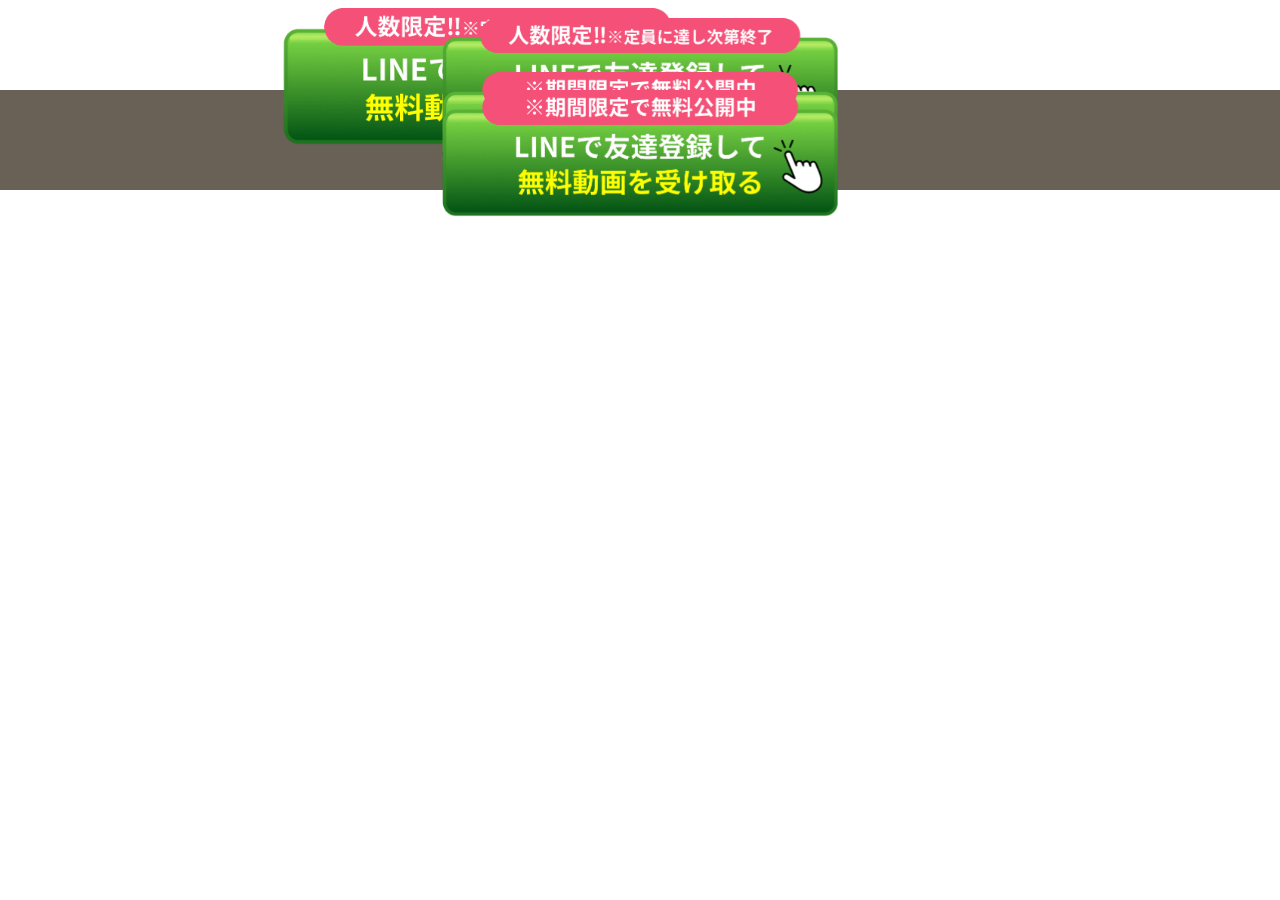
==== commit 3e4a46a0: "[uodate]名前修正" ====
--- a/index.html
+++ b/index.html
@@ -3,7 +3,7 @@
 <head>
   <meta charset="UTF-8">
   <meta name="viewport" content="width=device-width, initial-scale=1.0">
-  <title>佐々木様LP</title>
+  <title>高木様LP</title>
     <link rel="stylesheet" type="text/css" href="css/reset.css">
     <!-- <link rel="stylesheet" type="text/css" href="css/anime.css"> -->
   <link rel="stylesheet" href="./assets/css/reset.css">
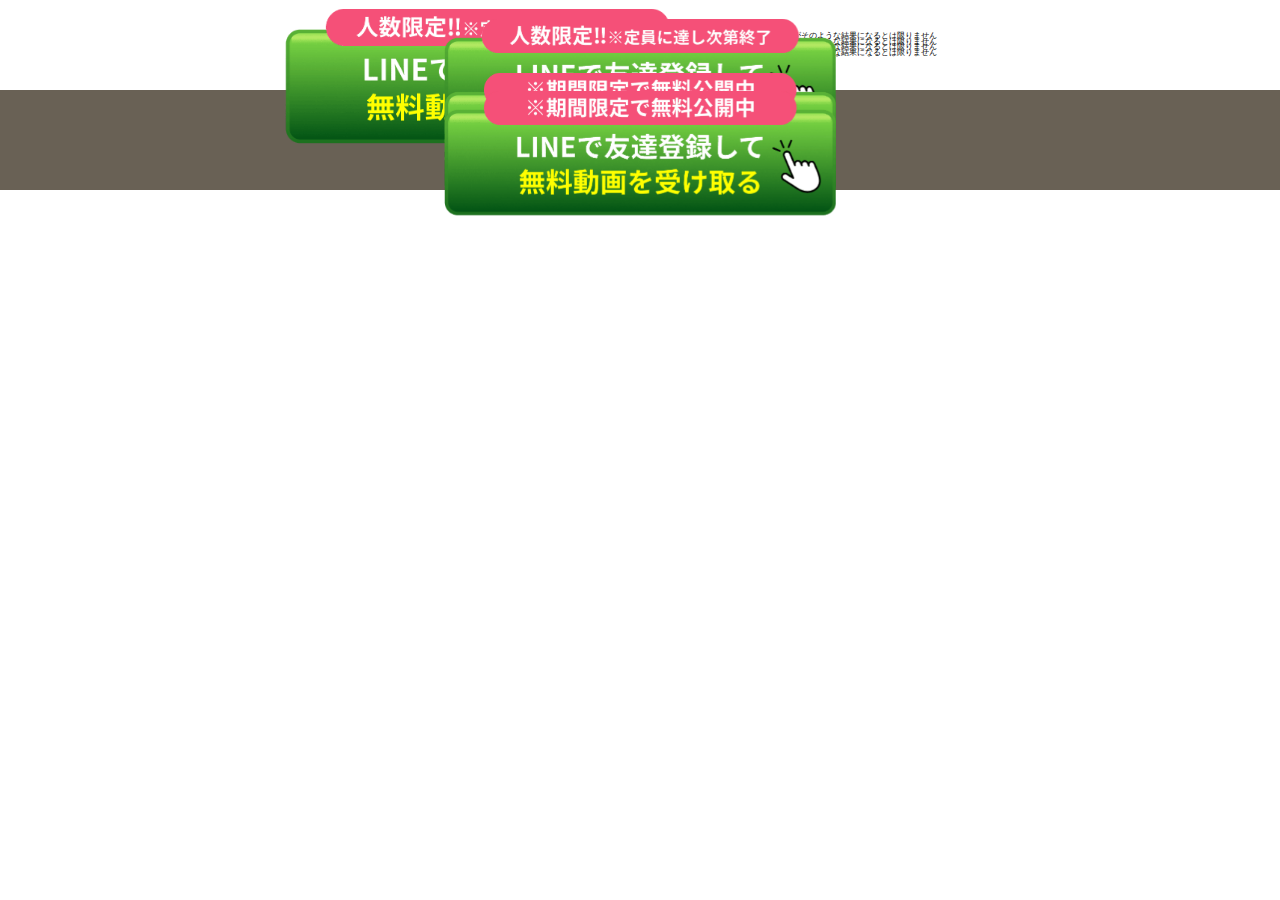
==== commit 7e411095: "[add]注意文　追加" ====
--- a/index.html
+++ b/index.html
@@ -58,7 +58,8 @@
           <img src="./assets/img/PC/sec02.jpg" alt loading="lazy">
         </picture>
         <div class="video_area">
-          <div style="padding:60% 0 0 0;position:relative;"><iframe src="https://player.vimeo.com/video/820340994?h=510c86d027&amp;badge=0&amp;autopause=0&amp;player_id=0&amp;app_id=58479"  allow="autoplay; fullscreen; picture-in-picture; clipboard-write" style="position:absolute;top:0;left:0;width:100%;height:100%;" title="LP用の動画"></iframe></div>
+          <div style="padding:60% 0 0 0;position:relative;"><iframe src="https://player.vimeo.com/video/1004505816?h=3f5a6e36df&amp;badge=0&amp;autopause=0&amp;player_id=0&amp;app_id=58479" frameborder="0" allow="autoplay; fullscreen; picture-in-picture; clipboard-write" style="position:absolute;top:0;left:0;width:100%;height:100%;" title="LINE1日目 - LP用サンプル動画(2分)"></iframe></div>
+
 
         </div>
 
@@ -99,6 +100,7 @@
           <source srcset="./assets/img/SP/sec05.jpg" media="(max-width:600px)" >
           <img src="./assets/img/PC/sec05.jpg" alt loading="lazy">
         </picture>
+        <p class="caution">※必ずしも全員がそのような結果になるとは限りません</p>
       </div>
     </section>
     <section id="section-06"><!--背景画像を指定06-->
@@ -107,6 +109,7 @@
           <source srcset="./assets/img/SP/sec06.jpg" media="(max-width:600px)" >
           <img src="./assets/img/PC/sec06.jpg" alt loading="lazy">
         </picture>
+        <p class="caution">※必ずしも全員がそのような結果になるとは限りません</p>
         <!-- <div class="btn_area">
           <a href="https://lp.starlight-fitness.jp/clp/sv5-ig-prof-lead-v1-line-thanks/" target="blank">
             <img src="./assets/img/PC/btn02.png" alt>
@@ -120,6 +123,7 @@
           <source srcset="./assets/img/SP/sec07.jpg" media="(max-width:600px)" >
           <img src="./assets/img/PC/sec07.jpg" alt loading="lazy">
         </picture>
+        <p class="caution">※必ずしも全員がそのような結果になるとは限りません</p>
       </div>
     </section>
     <section id="section-08"><!--背景画像を指定08-->
@@ -128,6 +132,7 @@
           <source srcset="./assets/img/SP/sec08.jpg" media="(max-width:600px)" >
           <img src="./assets/img/PC/sec08.jpg" alt loading="lazy">
         </picture>
+        <p class="caution">※必ずしも全員がそのような結果になるとは限りません</p>
       </div>
     </section>
     <section id="section-09"><!--背景画像を指定06-->
--- a/assets/css/style.css
+++ b/assets/css/style.css
@@ -512,6 +512,22 @@
   opacity: 1;
   position: fixed;
   z-index: 999999;
+}
+
+.caution {
+  text-align: right;
+  position: absolute;
+  right: 23%;
+  bottom: 5%;
+  font-size: 8px;
+}
+
+#section-06 .caution {
+  bottom: 3%;
+}
+
+#section-05 .caution {
+  bottom: 2.5%;
 }
 
 /*-----------------タブレットサイズ-----------------------
@@ -668,5 +684,24 @@
   section {
     margin-top: -5px;
   }
+  .caution {
+    text-align: right;
+    position: absolute;
+    right: 5%;
+    bottom: 5%;
+    font-size: 10px;
+  }
+  #section-08 .caution {
+    bottom: 3.5%;
+  }
+  #section-07 .caution {
+    bottom: 3%;
+  }
+  #section-06 .caution {
+    bottom: 2%;
+  }
+  #section-05 .caution {
+    bottom: 1.5%;
+  }
 }
 /*----------------------------------------*/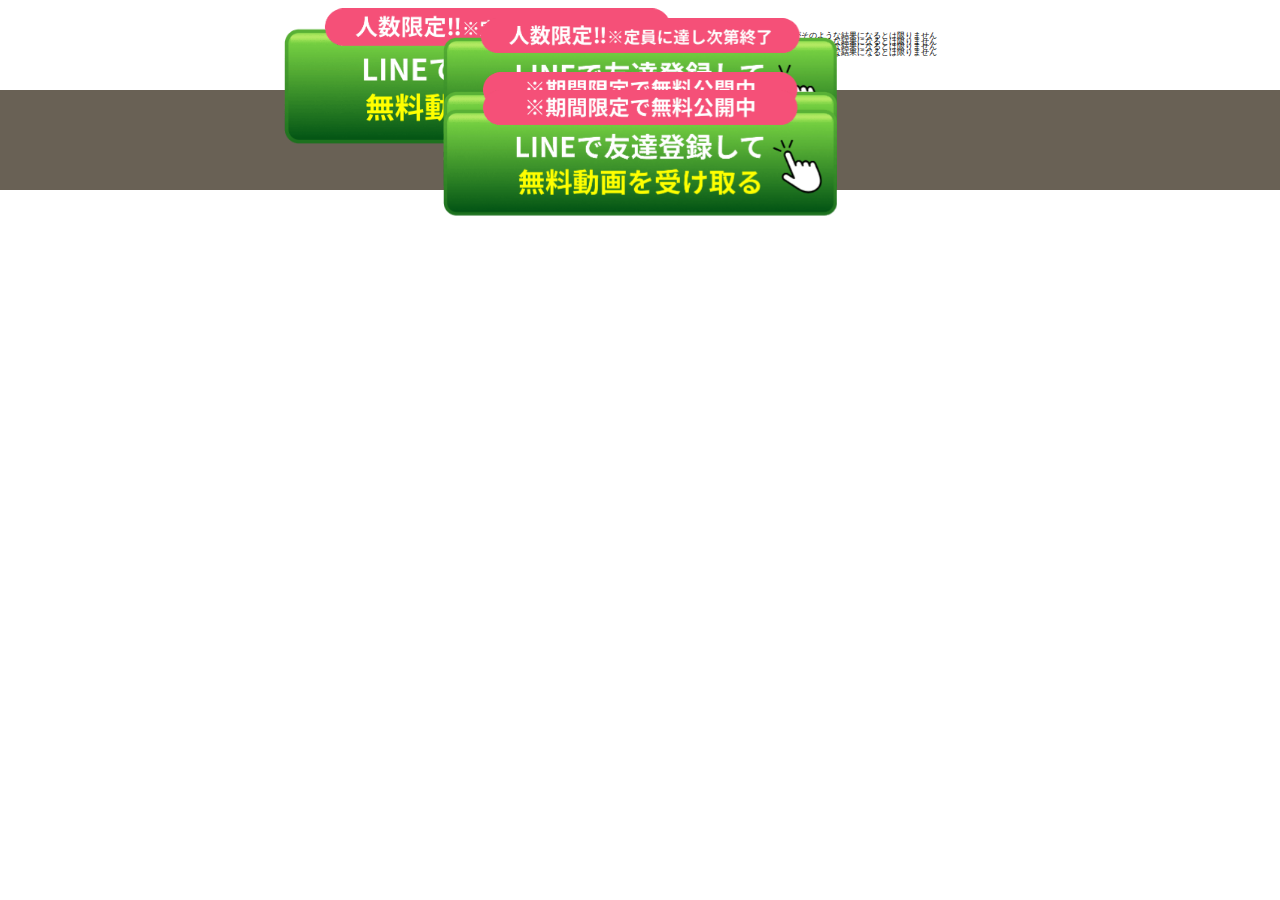
==== commit 696bd1c1: "[update]男版修正" ====
--- a/index.html
+++ b/index.html
@@ -132,7 +132,7 @@
           <source srcset="./assets/img/SP/sec08.jpg" media="(max-width:600px)" >
           <img src="./assets/img/PC/sec08.jpg" alt loading="lazy">
         </picture>
-        <p class="caution">※必ずしも全員がそのような結果になるとは限りません</p>
+        <p class="caution">※必ずしも全員がそのような<br class="-sp">結果になるとは限りません</p>
       </div>
     </section>
     <section id="section-09"><!--背景画像を指定06-->
